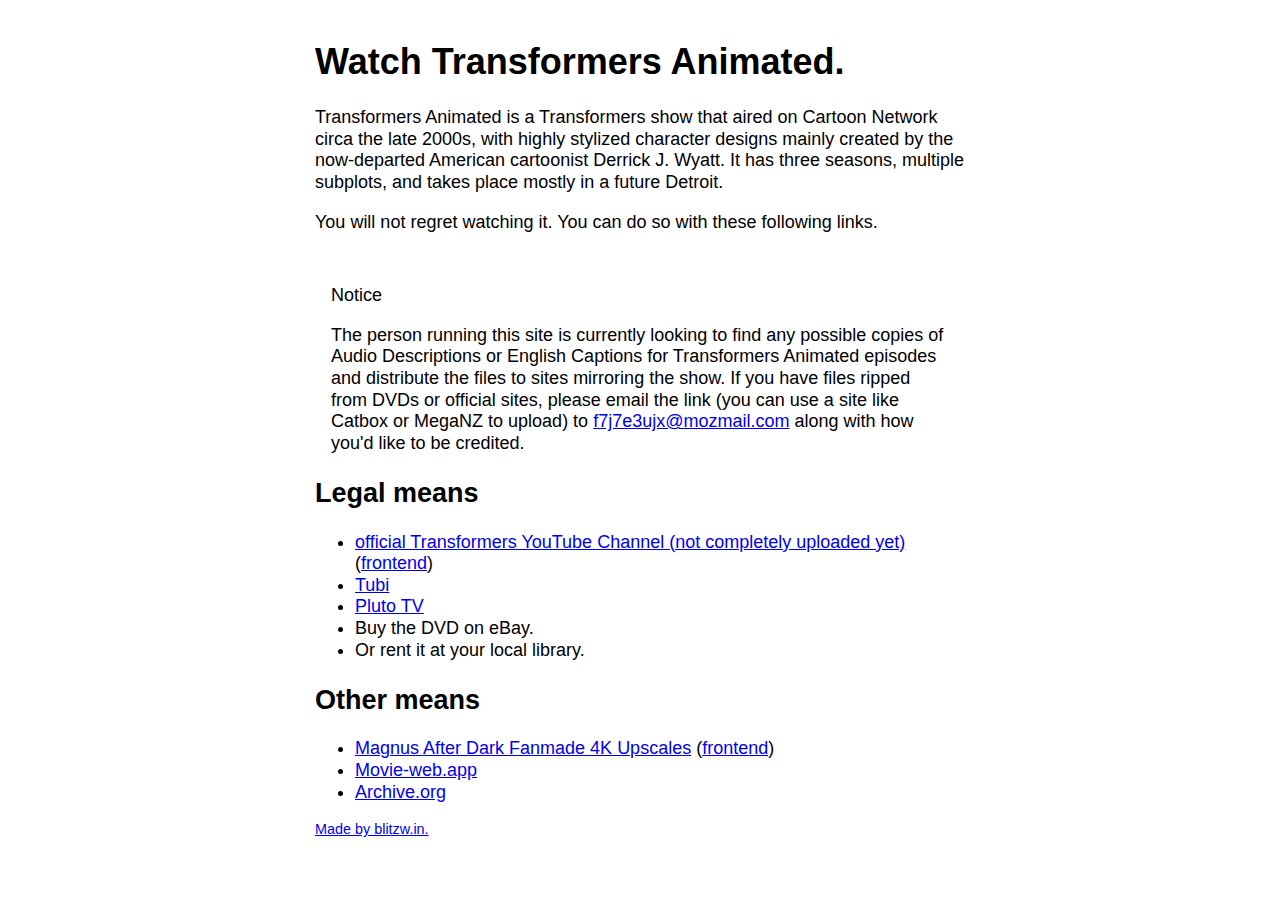
==== index.html @ 3a61936d "Update index.html" ====
<!DOCTYPE html>
<html lang="en">
  <head>
    <!-- Required meta tags -->
    <meta charset="utf-8">
    <meta name="viewport" content="width=device-width, initial-scale=1, shrink-to-fit=no">
    <meta name="description" content="Learn how you can watch Transformers Animated...for free!">
    <meta name="viewport" content="width=device-width, initial-scale=1, maximum-scale=1">
    <title>Watch Transformers Animated</title>
    <link rel="stylesheet" href="/style.css">
    <!--Licensed under Decolonial Media License 0.1. Learn more: https://watchtfa.net/license.txt -->
  </head>

  <body>
   <p><h1>Watch Transformers Animated.</h2></p>
   <p>Transformers Animated is a Transformers show that aired on Cartoon Network circa the late 2000s, with highly stylized character designs mainly created by the now-departed American cartoonist Derrick J. Wyatt. It has three seasons, multiple subplots, and takes place mostly in a future Detroit.</p>
   <p>You will not regret watching it. You can do so with these following links.</p>
   <div class="note"><p class="notetitle">Notice</p><p>The person running this site is currently looking to find any possible copies of Audio Descriptions or English Captions for Transformers Animated episodes and distribute the files to sites mirroring the show. If you have files ripped from DVDs or official sites, please email the link (you can use a site like Catbox or MegaNZ to upload) to <a href="mailto:f7j7e3ujx@mozmail.com?subject=To%20Watch%20TFA%20Webmaster%3A%20Subtitles%2FAD%20link">f7j7e3ujx@mozmail.com</a> along with how you'd like to be credited.</p></div>
   <p><h2>Legal means</h2></p>
   <p><ul>
     <li><a href="https://youtube.com/playlist?list=PL7VEq3tXc6huvWMqvEzaFYFavrTMmX3FI">official Transformers YouTube Channel (not completely uploaded yet)</a> (<a href="https://redirect.invidious.io/playlist?list=PL7VEq3tXc6huvWMqvEzaFYFavrTMmX3FI">frontend</a>)</li>
     <li><a href="https://tubitv.com/series/18/transformers-animated">Tubi</a></li>
     <li><a href="https://pluto.tv/en/search/details/series/61f01a48161b65001a9d2512">Pluto TV</a></li>
     <li>Buy the DVD on eBay.</li>
     <li>Or rent it at your local library.</li>
   </ul></p>
  <p><h2>Other means</h2></p>
    <p><ul>
     <li><a href="https://youtube.com/playlist?list=PLlcmNU-jCJ6OCQc2UnR8oChy79nIWzyeo">Magnus After Dark Fanmade 4K Upscales</a> (<a href="https://redirect.invidious.io/playlist?list=PLlcmNU-jCJ6OCQc2UnR8oChy79nIWzyeo">frontend</a>)</li>
     <li><a href="https://movie-web.app/media/tmdb-tv-10548-transformers-animated/20787/430480">Movie-web.app</a></li>
     <li><a href="https://archive.org/details/transformers-animated-complete-1080p">Archive.org</a></li>
    </ul></p>
   <p style="font-size:80%;"><a href="https://www.blitzw.in/">Made by blitzw.in.</a></p>
    </div>
  </body>
</html>
---- style.css ----
@media (prefers-color-scheme: dark){
	body {
		background:#000;
		color: #FFFFFF;
	}
}

@media (prefers-color-scheme: light){
	body {
		background:#FFFFFF;
		color: #42;
	}
}

body {
  margin: 40px auto;
  max-width: 650px;
  line-height: 1.2;
  font-family:"Segoe UI", Segoe, Tahoma, Geneva, sans-serif;
  font-size: 18px;
  padding: 0 8px;
}

.note {
  padding:1rem 1rem 0 1rem;
  border-style:2px solid red;
}
.notetitle {
  fontweight:120%;
}
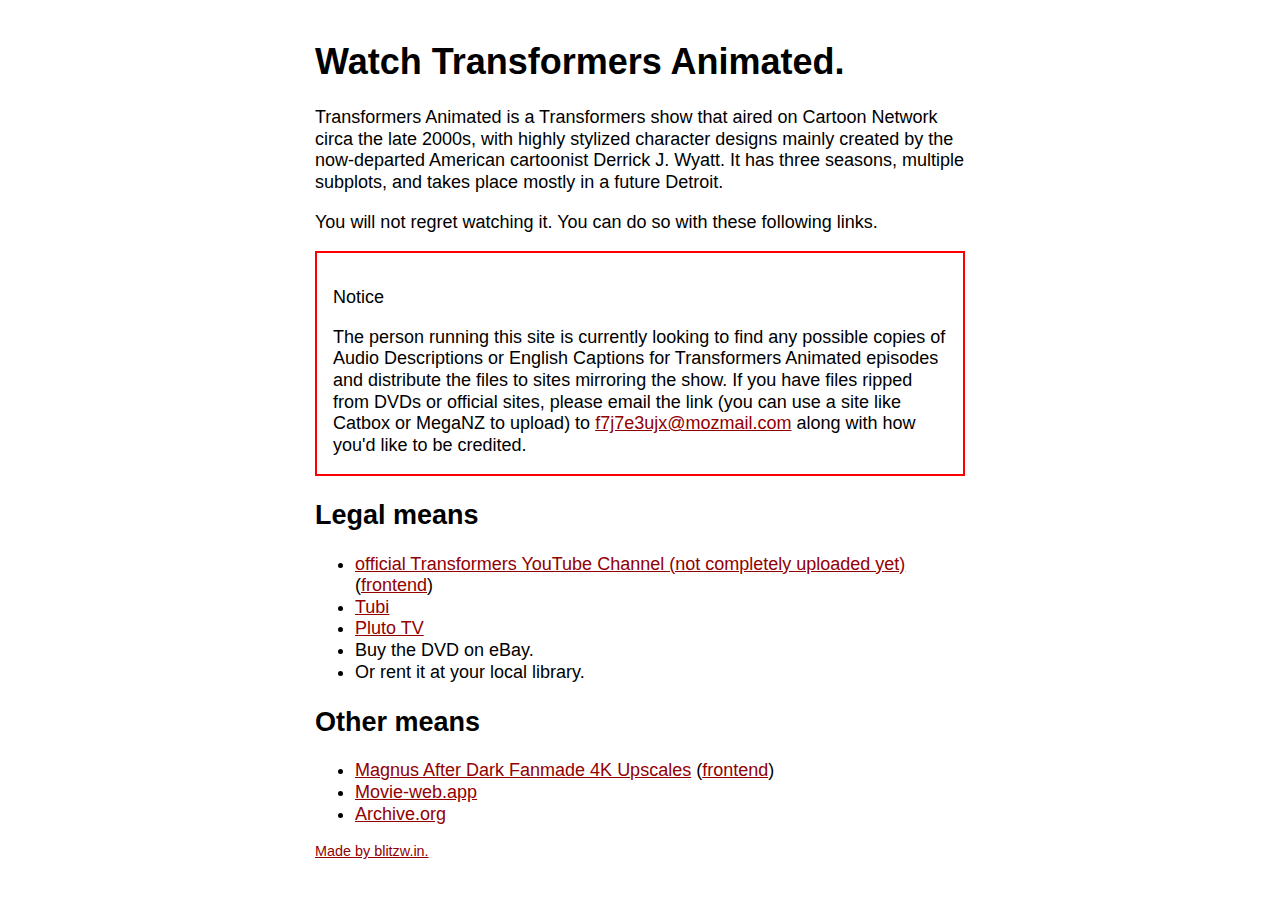
==== commit 64dfa34f: "Update index.html" ====
--- a/index.html
+++ b/index.html
@@ -8,7 +8,7 @@
     <meta name="viewport" content="width=device-width, initial-scale=1, maximum-scale=1">
     <title>Watch Transformers Animated</title>
     <link rel="stylesheet" href="/style.css">
-    <!--Licensed under Decolonial Media License 0.1. Learn more: https://watchtfa.net/license.txt -->
+    <!--Licensed under Decolonial Media License 0.1. Learn more: https://watchtfa.com/license.txt -->
   </head>
 
   <body>
--- a/style.css
+++ b/style.css
@@ -2,6 +2,9 @@
 	body {
 		background:#000;
 		color: #FFFFFF;
+	}
+	a{
+		color: #3118ED;
 	}
 }
 
@@ -9,6 +12,9 @@
 	body {
 		background:#FFFFFF;
 		color: #42;
+	}
+	a{
+		color: #920002;
 	}
 }
 
@@ -23,7 +29,7 @@
 
 .note {
   padding:1rem 1rem 0 1rem;
-  border-style:2px solid red;
+  border:2px solid red;
 }
 .notetitle {
   fontweight:120%;
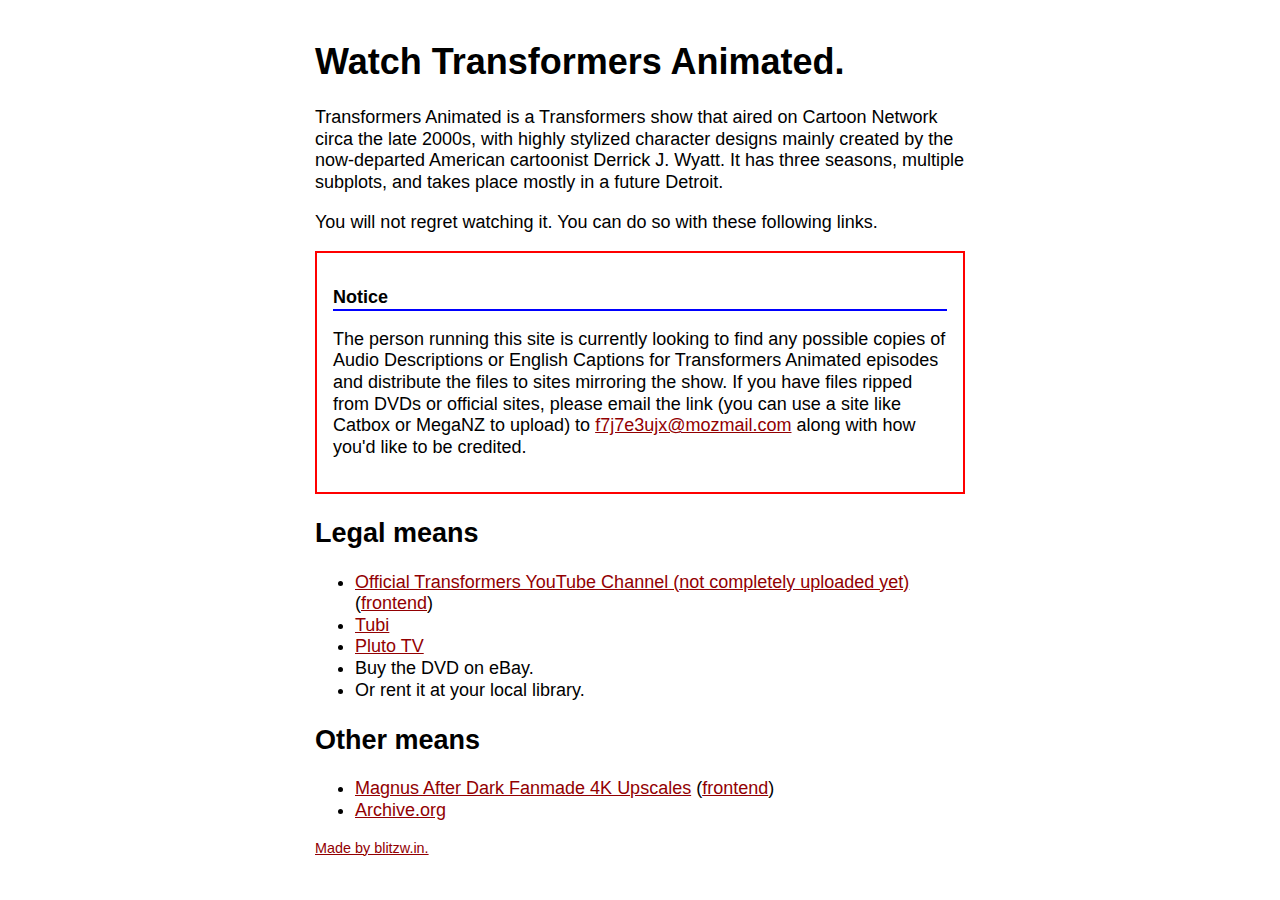
==== commit 9526502d: "Update index.html" ====
--- a/index.html
+++ b/index.html
@@ -18,7 +18,7 @@
    <div class="note"><p class="notetitle">Notice</p><p>The person running this site is currently looking to find any possible copies of Audio Descriptions or English Captions for Transformers Animated episodes and distribute the files to sites mirroring the show. If you have files ripped from DVDs or official sites, please email the link (you can use a site like Catbox or MegaNZ to upload) to <a href="mailto:f7j7e3ujx@mozmail.com?subject=To%20Watch%20TFA%20Webmaster%3A%20Subtitles%2FAD%20link">f7j7e3ujx@mozmail.com</a> along with how you'd like to be credited.</p></div>
    <p><h2>Legal means</h2></p>
    <p><ul>
-     <li><a href="https://youtube.com/playlist?list=PL7VEq3tXc6huvWMqvEzaFYFavrTMmX3FI">official Transformers YouTube Channel (not completely uploaded yet)</a> (<a href="https://redirect.invidious.io/playlist?list=PL7VEq3tXc6huvWMqvEzaFYFavrTMmX3FI">frontend</a>)</li>
+     <li><a href="https://youtube.com/playlist?list=PL7VEq3tXc6huvWMqvEzaFYFavrTMmX3FI">Official Transformers YouTube Channel (not completely uploaded yet)</a> (<a href="https://redirect.invidious.io/playlist?list=PL7VEq3tXc6huvWMqvEzaFYFavrTMmX3FI">frontend</a>)</li>
      <li><a href="https://tubitv.com/series/18/transformers-animated">Tubi</a></li>
      <li><a href="https://pluto.tv/en/search/details/series/61f01a48161b65001a9d2512">Pluto TV</a></li>
      <li>Buy the DVD on eBay.</li>
@@ -27,9 +27,9 @@
   <p><h2>Other means</h2></p>
     <p><ul>
      <li><a href="https://youtube.com/playlist?list=PLlcmNU-jCJ6OCQc2UnR8oChy79nIWzyeo">Magnus After Dark Fanmade 4K Upscales</a> (<a href="https://redirect.invidious.io/playlist?list=PLlcmNU-jCJ6OCQc2UnR8oChy79nIWzyeo">frontend</a>)</li>
-     <li><a href="https://movie-web.app/media/tmdb-tv-10548-transformers-animated/20787/430480">Movie-web.app</a></li>
      <li><a href="https://archive.org/details/transformers-animated-complete-1080p">Archive.org</a></li>
     </ul></p>
+    
    <p style="font-size:80%;"><a href="https://www.blitzw.in/">Made by blitzw.in.</a></p>
     </div>
   </body>
--- a/style.css
+++ b/style.css
@@ -26,11 +26,11 @@
   font-size: 18px;
   padding: 0 8px;
 }
-
 .note {
-  padding:1rem 1rem 0 1rem;
+  padding:1rem 1rem 1rem 1rem;
   border:2px solid red;
 }
 .notetitle {
-  fontweight:120%;
+  font-weight:700;
+  border-bottom:2px solid blue;
 }
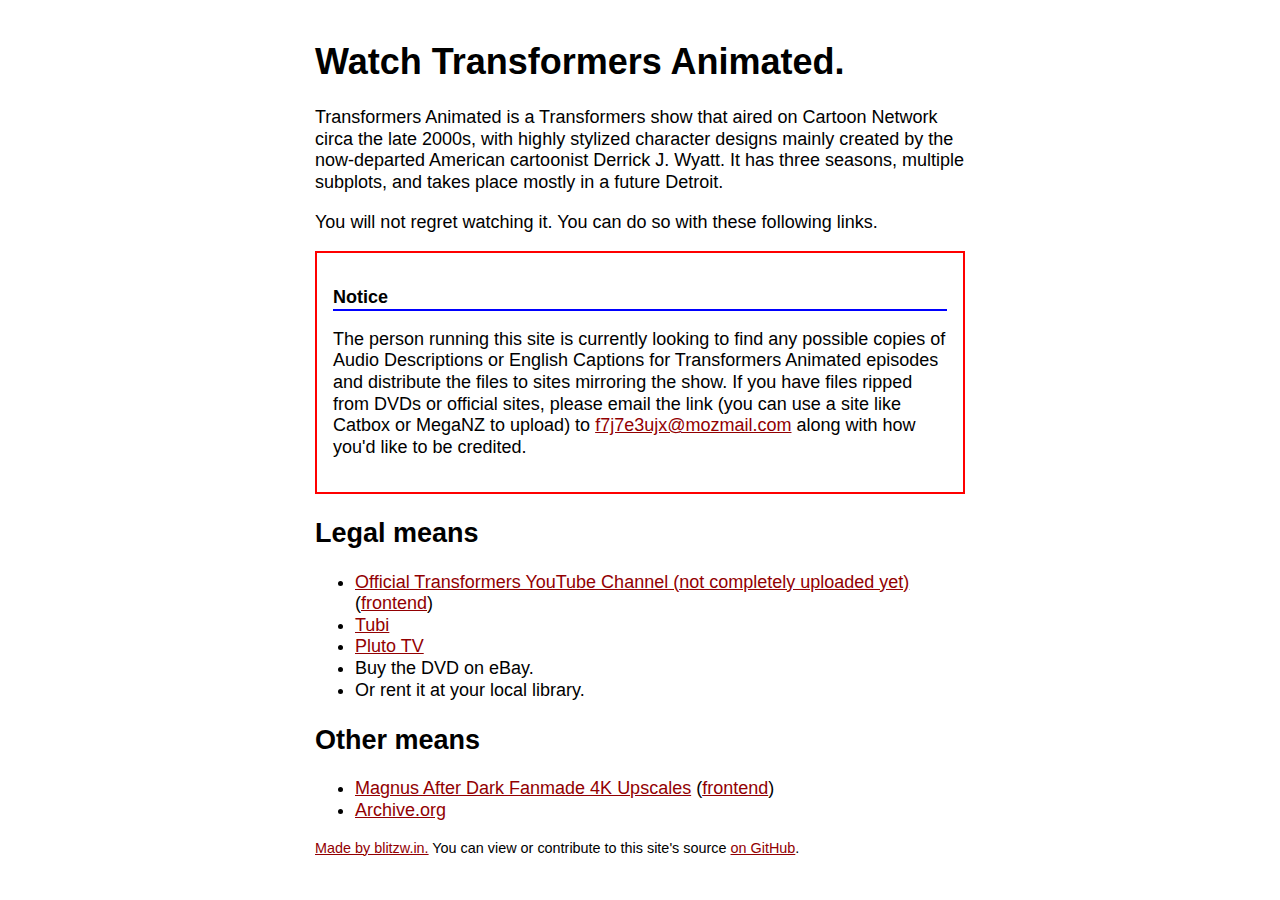
==== commit db808db3: "Update index.html" ====
--- a/index.html
+++ b/index.html
@@ -30,7 +30,7 @@
      <li><a href="https://archive.org/details/transformers-animated-complete-1080p">Archive.org</a></li>
     </ul></p>
     
-   <p style="font-size:80%;"><a href="https://www.blitzw.in/">Made by blitzw.in.</a></p>
+   <p style="font-size:80%;"><a href="https://www.blitzw.in/">Made by blitzw.in.</a> You can view or contribute to this site's source <a href="https://github.com/gigirassy/watch-tfa">on GitHub</a>.</p>
     </div>
   </body>
 </html>
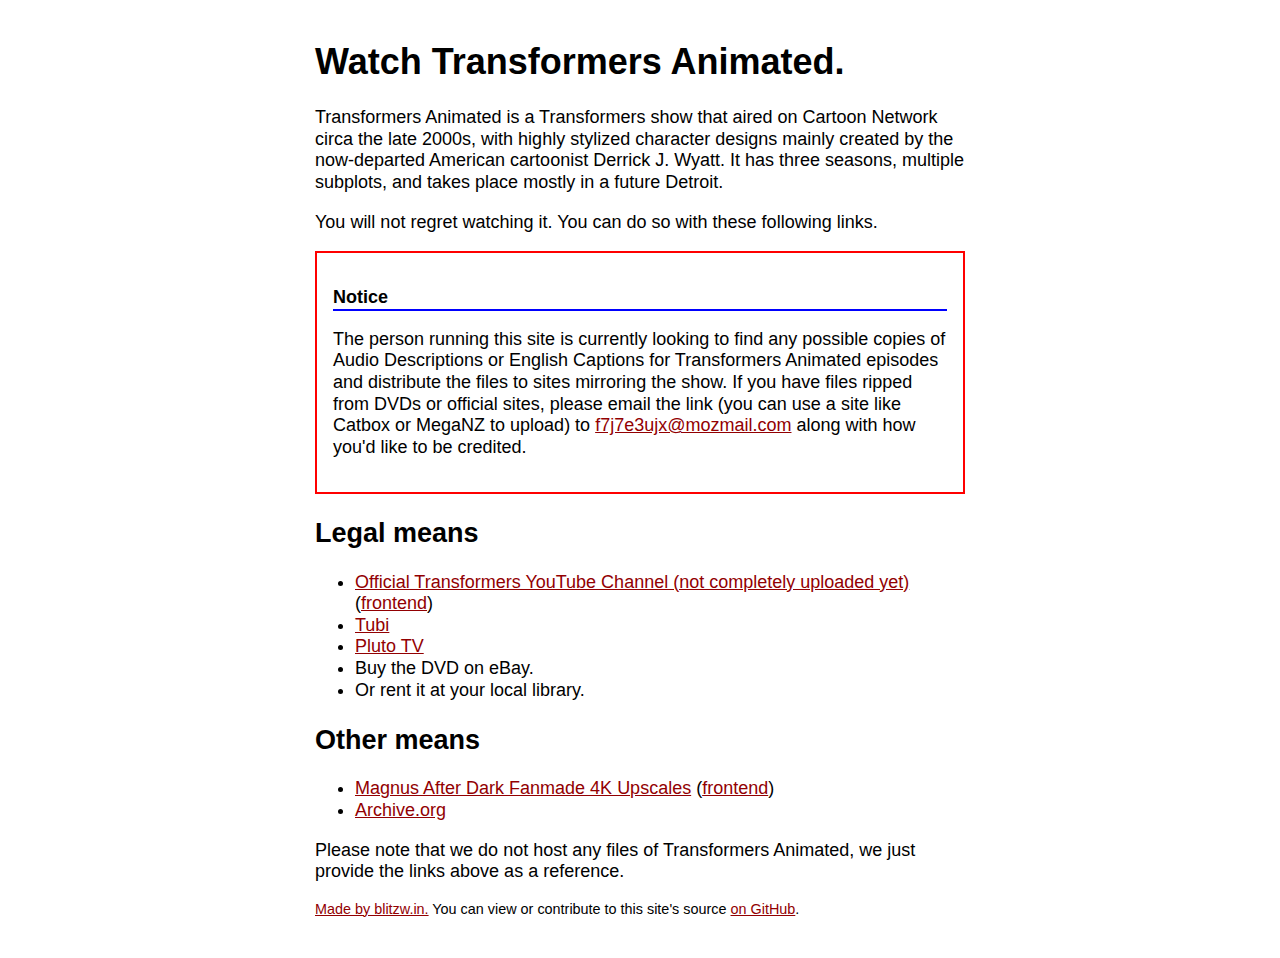
==== commit dc7c95d3: "Update index.html" ====
--- a/index.html
+++ b/index.html
@@ -29,6 +29,7 @@
      <li><a href="https://youtube.com/playlist?list=PLlcmNU-jCJ6OCQc2UnR8oChy79nIWzyeo">Magnus After Dark Fanmade 4K Upscales</a> (<a href="https://redirect.invidious.io/playlist?list=PLlcmNU-jCJ6OCQc2UnR8oChy79nIWzyeo">frontend</a>)</li>
      <li><a href="https://archive.org/details/transformers-animated-complete-1080p">Archive.org</a></li>
     </ul></p>
+  <p>Please note that we do not host any files of Transformers Animated, we just provide the links above as a reference.</p>
     
    <p style="font-size:80%;"><a href="https://www.blitzw.in/">Made by blitzw.in.</a> You can view or contribute to this site's source <a href="https://github.com/gigirassy/watch-tfa">on GitHub</a>.</p>
     </div>
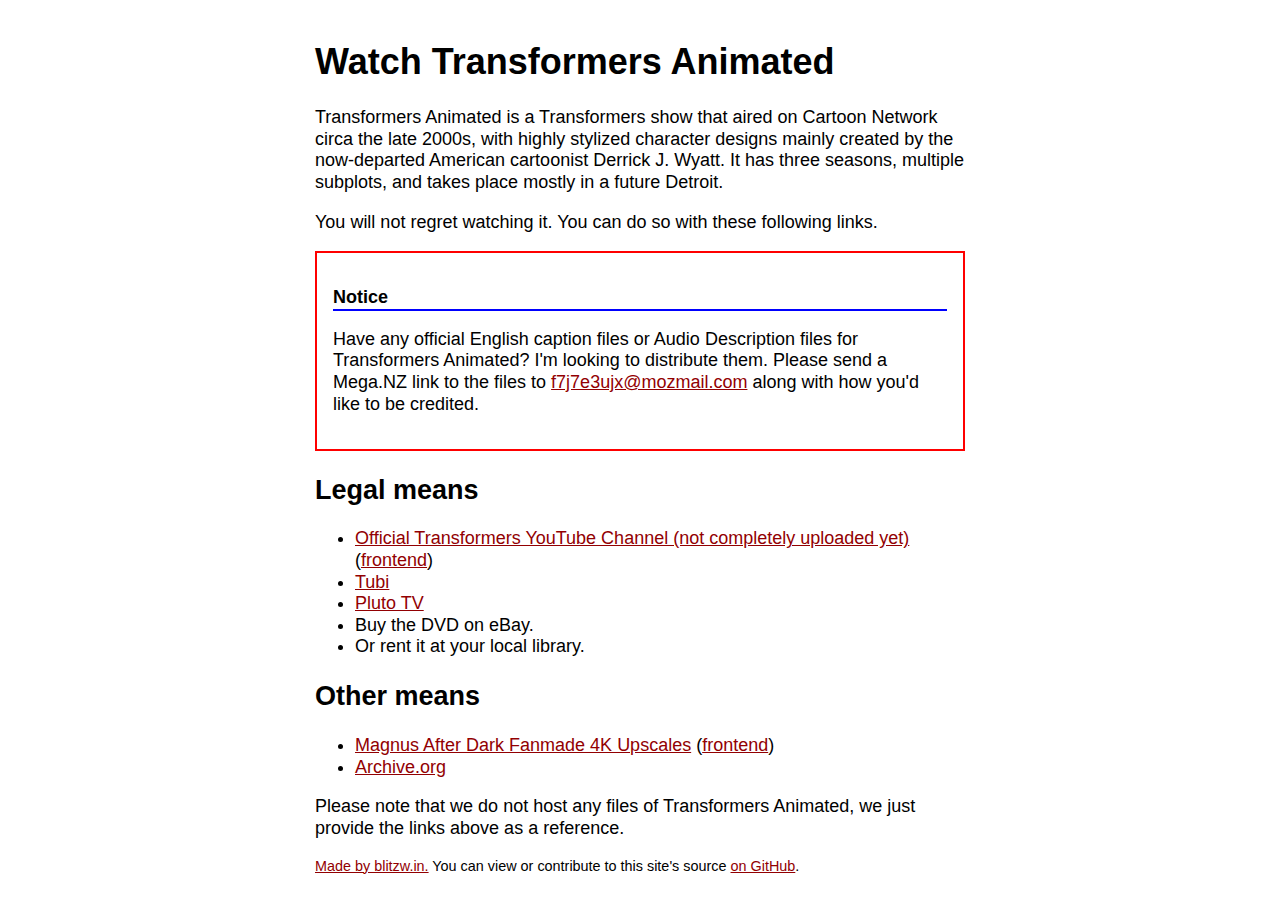
==== commit c2ed86c2: "Update index.html" ====
--- a/index.html
+++ b/index.html
@@ -12,10 +12,10 @@
   </head>
 
   <body>
-   <p><h1>Watch Transformers Animated.</h2></p>
+   <p><h1>Watch Transformers Animated</h2></p>
    <p>Transformers Animated is a Transformers show that aired on Cartoon Network circa the late 2000s, with highly stylized character designs mainly created by the now-departed American cartoonist Derrick J. Wyatt. It has three seasons, multiple subplots, and takes place mostly in a future Detroit.</p>
    <p>You will not regret watching it. You can do so with these following links.</p>
-   <div class="note"><p class="notetitle">Notice</p><p>The person running this site is currently looking to find any possible copies of Audio Descriptions or English Captions for Transformers Animated episodes and distribute the files to sites mirroring the show. If you have files ripped from DVDs or official sites, please email the link (you can use a site like Catbox or MegaNZ to upload) to <a href="mailto:f7j7e3ujx@mozmail.com?subject=To%20Watch%20TFA%20Webmaster%3A%20Subtitles%2FAD%20link">f7j7e3ujx@mozmail.com</a> along with how you'd like to be credited.</p></div>
+   <div class="note"><p class="notetitle">Notice</p><p>Have any official English caption files or Audio Description files for Transformers Animated? I'm looking to distribute them. Please send a Mega.NZ link to the files to <a href="mailto:f7j7e3ujx@mozmail.com?subject=To%20Watch%20TFA%20Webmaster%3A%20Captions%2FAD%20link">f7j7e3ujx@mozmail.com</a> along with how you'd like to be credited.</p></div>
    <p><h2>Legal means</h2></p>
    <p><ul>
      <li><a href="https://youtube.com/playlist?list=PL7VEq3tXc6huvWMqvEzaFYFavrTMmX3FI">Official Transformers YouTube Channel (not completely uploaded yet)</a> (<a href="https://redirect.invidious.io/playlist?list=PL7VEq3tXc6huvWMqvEzaFYFavrTMmX3FI">frontend</a>)</li>
@@ -30,7 +30,6 @@
      <li><a href="https://archive.org/details/transformers-animated-complete-1080p">Archive.org</a></li>
     </ul></p>
   <p>Please note that we do not host any files of Transformers Animated, we just provide the links above as a reference.</p>
-    
    <p style="font-size:80%;"><a href="https://www.blitzw.in/">Made by blitzw.in.</a> You can view or contribute to this site's source <a href="https://github.com/gigirassy/watch-tfa">on GitHub</a>.</p>
     </div>
   </body>
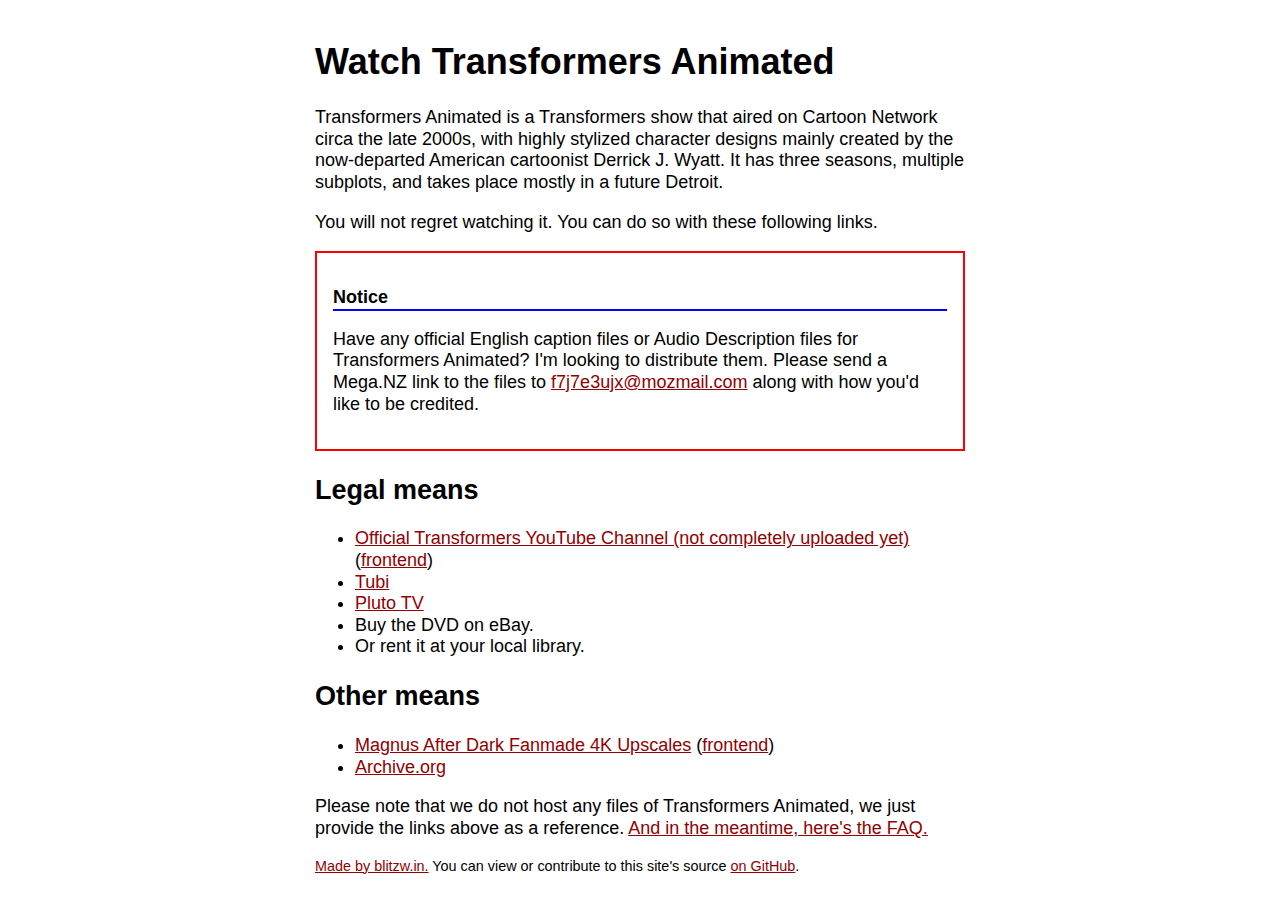
==== commit 4ea1239f: "Update index.html" ====
--- a/index.html
+++ b/index.html
@@ -29,7 +29,7 @@
      <li><a href="https://youtube.com/playlist?list=PLlcmNU-jCJ6OCQc2UnR8oChy79nIWzyeo">Magnus After Dark Fanmade 4K Upscales</a> (<a href="https://redirect.invidious.io/playlist?list=PLlcmNU-jCJ6OCQc2UnR8oChy79nIWzyeo">frontend</a>)</li>
      <li><a href="https://archive.org/details/transformers-animated-complete-1080p">Archive.org</a></li>
     </ul></p>
-  <p>Please note that we do not host any files of Transformers Animated, we just provide the links above as a reference.</p>
+  <p>Please note that we do not host any files of Transformers Animated, we just provide the links above as a reference. <a href="/faq.html">And in the meantime, here's the FAQ.</a></p>
    <p style="font-size:80%;"><a href="https://www.blitzw.in/">Made by blitzw.in.</a> You can view or contribute to this site's source <a href="https://github.com/gigirassy/watch-tfa">on GitHub</a>.</p>
     </div>
   </body>
